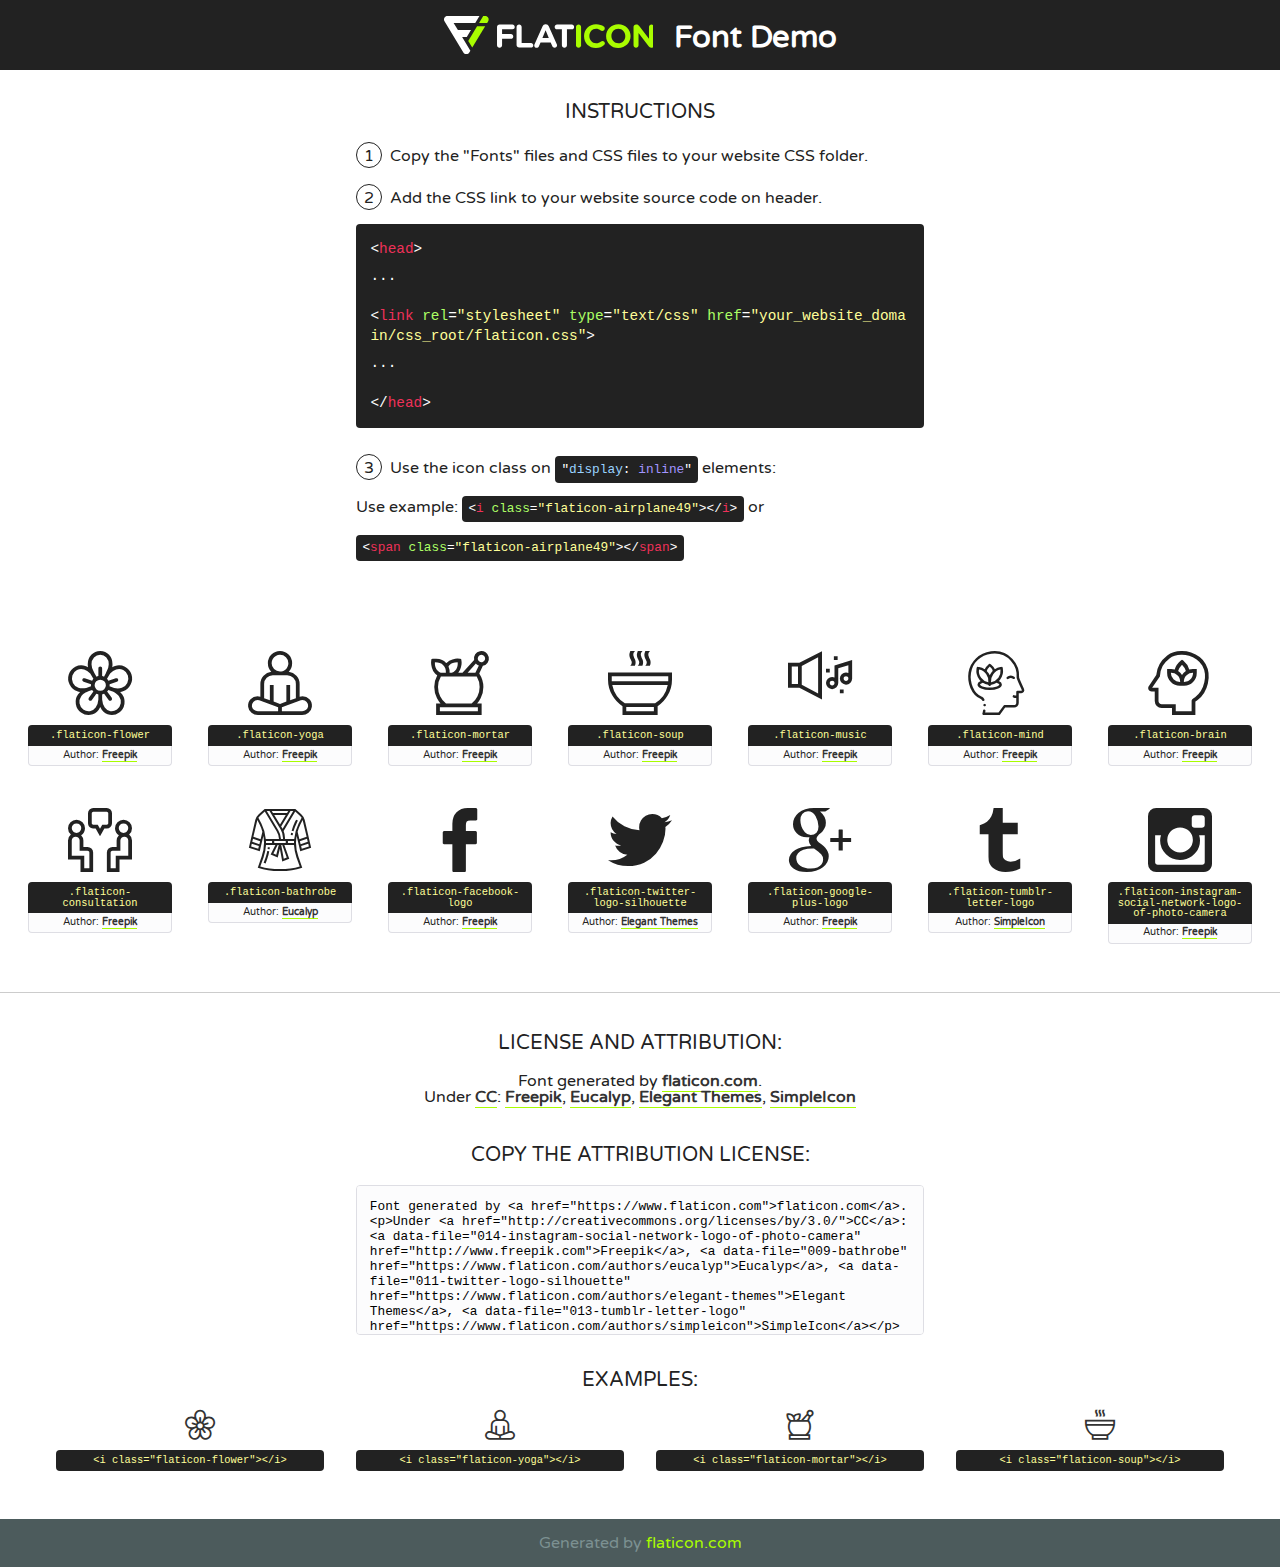
==== HealthAndBeauty-Ten/assets/font/flaticon.html @ 2656c35b "Add project files." ====
<!DOCTYPE html>
<!--
  Flaticon icon font: Flaticon
  Creation date: 19/06/2019 11:19
-->
<html>
<!DOCTYPE html>
<html>

<head>
    <title>Flaticon WebFont</title>
    <link href="http://fonts.googleapis.com/css?family=Varela+Round" rel="stylesheet" type="text/css" />
    <link rel="stylesheet" type="text/css" href="flaticon.css">
    <meta charset="UTF-8">
    <style>
    html, body, div, span, applet, object, iframe,
    h1, h2, h3, h4, h5, h6, p, blockquote, pre,
    a, abbr, acronym, address, big, cite, code,
    del, dfn, em, img, ins, kbd, q, s, samp,
    small, strike, strong, sub, sup, tt, var,
    b, u, i, center,
    dl, dt, dd, ol, ul, li,
    fieldset, form, label, legend,
    table, caption, tbody, tfoot, thead, tr, th, td,
    article, aside, canvas, details, embed, 
    figure, figcaption, footer, header, hgroup, 
    menu, nav, output, ruby, section, summary,
    time, mark, audio, video {
        margin: 0;
        padding: 0;
        border: 0;
        font-size: 100%;
        font: inherit;
        vertical-align: baseline;
    }
    /* HTML5 display-role reset for older browsers */
    article, aside, details, figcaption, figure, 
    footer, header, hgroup, menu, nav, section {
        display: block;
    }
    body {
        line-height: 1;
    }
    ol, ul {
        list-style: none;
    }
    blockquote, q {
        quotes: none;
    }
    blockquote:before, blockquote:after,
    q:before, q:after {
        content: '';
        content: none;
    }
    table {
        border-collapse: collapse;
        border-spacing: 0;
    }
    body {
        font-family: 'Varela Round', Helvetica, Arial, sans-serif;
        font-size: 16px;
        color: #222;
    }
    a {
        color: #333;
        border-bottom: 1px solid #a9fd00;
        font-weight: bold;
        text-decoration: none;
    }
    * {
        -moz-box-sizing: border-box;
        -webkit-box-sizing: border-box;
        box-sizing: border-box;
        margin: 0;
        padding: 0;
    }
    [class^="flaticon-"]:before, [class*=" flaticon-"]:before, [class^="flaticon-"]:after, [class*=" flaticon-"]:after {
        font-family: Flaticon;
        font-size: 30px;
        font-style: normal;
        margin-left: 20px;
        color: #333;
    }
    .wrapper {
        max-width: 600px;
        margin: auto;
        padding: 0 1em;
    }
    .title {
        font-size: 1.25em;
        text-align: center;
        margin-bottom: 1em;
        text-transform: uppercase;
    }
    header {
        text-align: center;
        background-color: #222;
        color: #fff;
        padding: 1em;
    }
    header .logo {
        width: 210px;
        height: 38px;
        display: inline-block;
        vertical-align: middle;
        margin-right: 1em;
        border: none;
    }
    header strong {
        font-size: 1.95em;
        font-weight: bold;
        vertical-align: middle;
        margin-top: 5px;
        display: inline-block;
    }
    .demo {
        margin: 2em auto;
        line-height: 1.25em;
    }
    .demo ul li {
        margin-bottom: 1em;
    }
    .demo ul li .num {
        color: #222;
        border-radius: 20px;
        display: inline-block;
        width: 26px;
        padding: 3px;
        height: 26px;
        text-align: center;
        margin-right: 0.5em;
        border: 1px solid #222;
    }
    .demo ul li code {
        background-color: #222;
        border-radius: 4px;
        padding: 0.25em 0.5em;
        display: inline-block;
        color: #fff;
        font-family: Consolas,Monaco,Lucida Console,Liberation Mono,DejaVu Sans Mono,Bitstream Vera Sans Mono,Courier New, monospace;
        font-weight: lighter;
        margin-top: 1em;
        font-size: 0.8em;
        word-break: break-all;
    }
    .demo ul li code.big {
        padding: 1em;
        font-size: 0.9em;
    }
    .demo ul li code .red {
        color: #EF3159;
    }
    .demo ul li code .green {
        color: #ACFF65;
    }
    .demo ul li code .yellow {
        color: #FFFF99;
    }
    .demo ul li code .blue {
        color: #99D3FF;
    }
    .demo ul li code .purple {
        color: #A295FF;
    }
    .demo ul li code .dots {
        margin-top: 0.5em;
        display: block;
    }
    #glyphs {
        border-bottom: 1px solid #ccc;
        padding: 2em 0;
        text-align: center;
    }
    .glyph {
        display: inline-block;
        width: 9em;
        margin: 1em;
        text-align: center;
        vertical-align: top;
        background: #FFF;
    }
    .glyph .glyph-icon {
        padding: 10px;
        display: block;
        font-family:"Flaticon";
        font-size: 64px;
        line-height: 1;
    }
    .glyph .glyph-icon:before {
        font-size: 64px;
        color: #222;
        margin-left: 0;
    }
    .class-name {
        font-size: 0.65em;
        background-color: #222;
        color: #fff;
        border-radius: 4px 4px 0 0;
        padding: 0.5em;
        color: #FFFF99;
        font-family: Consolas,Monaco,Lucida Console,Liberation Mono,DejaVu Sans Mono,Bitstream Vera Sans Mono,Courier New, monospace;
    }
    .author-name {
        font-size: 0.6em;
        background-color: #fcfcfd;
        border: 1px solid #DEDEE4;
        border-top: 0;
        border-radius: 0 0 4px 4px;
        padding: 0.5em;
    }
    .class-name:last-child {
        font-size: 10px;
        color:#888;
    }
    .class-name:last-child a {
        font-size: 10px;
        color:#555;
    }
    .class-name:last-child a:hover {
        color:#a9fd00;
    }
    .glyph > input {
        display: block;
        width: 100px;
        margin: 5px auto;
        text-align: center;
        font-size: 12px;
        cursor: text;
    }
    .glyph > input.icon-input {
        font-family:"Flaticon";
        font-size: 16px;
        margin-bottom: 10px;
    }
    .attribution .title {
        margin-top: 2em;
    }
    .attribution textarea {
        background-color: #fcfcfd;
        padding: 1em;
        border: none;
        box-shadow: none;
        border: 1px solid #DEDEE4;
        border-radius: 4px;
        resize: none;
        width: 100%;
        height: 150px;
        font-size: 0.8em;
        font-family: Consolas,Monaco,Lucida Console,Liberation Mono,DejaVu Sans Mono,Bitstream Vera Sans Mono,Courier New, monospace;
        -webkit-appearance: none;
    }
    .iconsuse {
        margin: 2em auto;
        text-align: center;
        max-width: 1200px;
    }
    .iconsuse:after {
        content: '';
        display: table;
        clear: both;
    }
    .iconsuse .image {
        float: left;
        width: 25%;
        padding: 0 1em;
    }
    .iconsuse .image p {
        margin-bottom: 1em;
    }
    .iconsuse .image span {
        display: block;
        font-size: 0.65em;
        background-color: #222;
        color: #fff;
        border-radius: 4px;
        padding: 0.5em;
        color: #FFFF99;
        margin-top: 1em;
        font-family: Consolas,Monaco,Lucida Console,Liberation Mono,DejaVu Sans Mono,Bitstream Vera Sans Mono,Courier New, monospace;
    }
    #footer {
        text-align: center;
        background-color: #4C5B5C;
        color: #7c9192;
        padding: 1em;
    }
    #footer a {
        border: none;
        color: #a9fd00;
        font-weight: normal;
    }
    @media (max-width: 960px) {
        .iconsuse .image {
            width: 50%;
        }
    }
    @media (max-width: 560px) {
        .iconsuse .image {
            width: 100%;
        }
    }
    </style>
</head>

<body class="characters-off">

    <header>
        <a href="https://www.flaticon.com" target="_blank" class="logo">
            <svg version="1.1" xmlns="http://www.w3.org/2000/svg" xmlns:xlink="http://www.w3.org/1999/xlink" xmlns:a="http://ns.adobe.com/AdobeSVGViewerExtensions/3.0/" viewBox="0 0 560.875 102.036" enable-background="new 0 0 560.875 102.036" xml:space="preserve">
                <defs>
                </defs>
                <g>
                    <g class="letters">
                        <path fill="#ffffff" d="M141.596,29.675c0-3.777,2.985-6.767,6.764-6.767h34.438c3.426,0,6.15,2.728,6.15,6.15
                        c0,3.43-2.724,6.149-6.15,6.149h-27.674v13.091h23.719c3.429,0,6.151,2.724,6.151,6.15c0,3.43-2.723,6.149-6.151,6.149h-23.719
                        v17.574c0,3.773-2.986,6.761-6.764,6.761c-3.779,0-6.764-2.989-6.764-6.761V29.675z"></path>
                        <path fill="#ffffff" d="M193.844,29.149c0-3.781,2.985-6.767,6.764-6.767c3.776,0,6.763,2.985,6.763,6.767v42.957h25.039
                        c3.426,0,6.149,2.726,6.149,6.153c0,3.425-2.723,6.15-6.149,6.15h-31.802c-3.779,0-6.764-2.986-6.764-6.768V29.149z"></path>
                        <path fill="#ffffff" d="M241.891,75.71l21.438-48.407c1.492-3.341,4.215-5.357,7.906-5.357h0.792
                        c3.686,0,6.323,2.017,7.815,5.357l21.439,48.407c0.436,0.967,0.701,1.845,0.701,2.723c0,3.602-2.809,6.501-6.414,6.501
                        c-3.161,0-5.269-1.845-6.499-4.655l-4.132-9.661h-27.059l-4.301,10.102c-1.144,2.631-3.426,4.214-6.237,4.214
                        c-3.517,0-6.24-2.81-6.24-6.325C241.1,77.64,241.451,76.677,241.891,75.71z M279.932,58.666l-8.521-20.297l-8.526,20.297H279.932
                        z"></path>
                        <path fill="#ffffff" d="M314.864,35.387H301.86c-3.429,0-6.239-2.813-6.239-6.238c0-3.429,2.811-6.24,6.239-6.24h39.533
                        c3.426,0,6.237,2.811,6.237,6.24c0,3.425-2.811,6.238-6.237,6.238h-13.001v42.785c0,3.773-2.99,6.761-6.764,6.761
                        c-3.779,0-6.764-2.989-6.764-6.761V35.387z"></path>
                        <path fill="#A9FD00" d="M352.615,29.149c0-3.781,2.985-6.767,6.767-6.767c3.774,0,6.761,2.985,6.761,6.767v49.024
                        c0,3.773-2.987,6.761-6.761,6.761c-3.781,0-6.767-2.989-6.767-6.761V29.149z"></path>
                        <path fill="#A9FD00" d="M374.132,53.836v-0.179c0-17.481,13.178-31.801,32.065-31.801c9.22,0,15.459,2.458,20.557,6.238
                        c1.402,1.054,2.637,2.985,2.637,5.357c0,3.692-2.985,6.59-6.681,6.59c-1.845,0-3.071-0.702-4.044-1.319
                        c-3.776-2.813-7.729-4.393-12.562-4.393c-10.364,0-17.831,8.611-17.831,19.154v0.173c0,10.542,7.291,19.329,17.831,19.329
                        c5.715,0,9.492-1.756,13.359-4.834c1.049-0.874,2.458-1.491,4.039-1.491c3.429,0,6.325,2.813,6.325,6.236
                        c0,2.106-1.056,3.78-2.282,4.834c-5.539,4.834-12.036,7.733-21.878,7.733C387.572,85.464,374.132,71.493,374.132,53.836z"></path>
                        <path fill="#A9FD00" d="M433.009,53.836v-0.179c0-17.481,13.79-31.801,32.766-31.801c18.981,0,32.592,14.143,32.592,31.628v0.173
                        c0,17.483-13.785,31.807-32.769,31.807C446.625,85.464,433.009,71.32,433.009,53.836z M484.224,53.836v-0.179
                        c0-10.539-7.725-19.326-18.626-19.326c-10.893,0-18.449,8.611-18.449,19.154v0.173c0,10.542,7.73,19.329,18.626,19.329
                        C476.676,72.986,484.224,64.378,484.224,53.836z"></path>
                        <path fill="#A9FD00" d="M506.233,29.321c0-3.774,2.99-6.763,6.767-6.763h1.401c3.252,0,5.183,1.583,7.029,3.953l26.093,34.265
                        V29.059c0-3.692,2.99-6.677,6.681-6.677c3.683,0,6.671,2.985,6.671,6.677v48.934c0,3.78-2.987,6.765-6.764,6.765h-0.436
                        c-3.257,0-5.188-1.581-7.034-3.953l-27.056-35.492v32.944c0,3.687-2.985,6.676-6.678,6.676c-3.683,0-6.673-2.989-6.673-6.676
                        V29.321z"></path>
                    </g>
                    <g class="insignia">
                        <path fill="#ffffff" d="M48.372,56.137h12.517l11.156-18.537H37.186L25.688,18.539h57.825L94.668,0H9.271
                        C5.925,0,2.842,1.801,1.198,4.716c-1.644,2.907-1.593,6.482,0.134,9.343l50.38,83.501c1.678,2.781,4.689,4.476,7.938,4.476
                        c3.246,0,6.257-1.695,7.935-4.476l2.898-4.804L48.372,56.137z"></path>
                        <g class="i">
                            <path fill="#A9FD00" d="M93.575,18.539h0.031v0.004l21.652,0.004l2.705-4.488c1.727-2.861,1.778-6.436,0.133-9.343
                            C116.454,1.801,113.371,0,110.026,0h-5.294L93.575,18.539z"></path>
                            <polygon fill="#A9FD00" points="88.291,27.356 64.725,66.486 75.519,84.404 109.942,27.356"></polygon>
                        </g>
                    </g>
                </g>
            </svg>
        </a>
        <strong>Font Demo</strong>
    </header>


    <section class="demo wrapper">

        <p class="title">Instructions</p>

        <ul>
            <li>
                <span class="num">1</span>Copy the "Fonts" files and CSS files to your website CSS folder.
            </li>
            <li>
                <span class="num">2</span>Add the CSS link to your website source code on header.
                <code class="big">
                    &lt;<span class="red">head</span>&gt;
                    <br/><span class="dots">...</span>
                    <br/>&lt;<span class="red">link</span> <span class="green">rel</span>=<span class="yellow">"stylesheet"</span> <span class="green">type</span>=<span class="yellow">"text/css"</span> <span class="green">href</span>=<span class="yellow">"your_website_domain/css_root/flaticon.css"</span>&gt;
                    <br/><span class="dots">...</span>
                    <br/>&lt;/<span class="red">head</span>&gt;
                </code>
            </li>

            <li>
                <p>
                    <span class="num">3</span>Use the icon class on <code>"<span class="blue">display</span>:<span class="purple"> inline</span>"</code> elements:
                    <br />
                    Use example: <code>&lt;<span class="red">i</span> <span class="green">class</span>=<span class="yellow">&quot;flaticon-airplane49&quot;</span>&gt;&lt;/<span class="red">i</span>&gt;</code> or <code>&lt;<span class="red">span</span> <span class="green">class</span>=<span class="yellow">&quot;flaticon-airplane49&quot;</span>&gt;&lt;/<span class="red">span</span>&gt;</code>
            </li>
        </ul>

    </section>




   <section id="glyphs">          
    
      
        <div class="glyph"><div class="glyph-icon flaticon-flower"></div>
            <div class="class-name">.flaticon-flower</div>
            <div class="author-name">Author: <a data-file="001-flower" href="http://www.freepik.com">Freepik</a> </div> 
        </div>        
        
        <div class="glyph"><div class="glyph-icon flaticon-yoga"></div>
            <div class="class-name">.flaticon-yoga</div>
            <div class="author-name">Author: <a data-file="002-yoga" href="http://www.freepik.com">Freepik</a> </div> 
        </div>        
        
        <div class="glyph"><div class="glyph-icon flaticon-mortar"></div>
            <div class="class-name">.flaticon-mortar</div>
            <div class="author-name">Author: <a data-file="003-mortar" href="http://www.freepik.com">Freepik</a> </div> 
        </div>        
        
        <div class="glyph"><div class="glyph-icon flaticon-soup"></div>
            <div class="class-name">.flaticon-soup</div>
            <div class="author-name">Author: <a data-file="004-soup" href="http://www.freepik.com">Freepik</a> </div> 
        </div>        
        
        <div class="glyph"><div class="glyph-icon flaticon-music"></div>
            <div class="class-name">.flaticon-music</div>
            <div class="author-name">Author: <a data-file="005-music" href="http://www.freepik.com">Freepik</a> </div> 
        </div>        
        
        <div class="glyph"><div class="glyph-icon flaticon-mind"></div>
            <div class="class-name">.flaticon-mind</div>
            <div class="author-name">Author: <a data-file="006-mind" href="http://www.freepik.com">Freepik</a> </div> 
        </div>        
        
        <div class="glyph"><div class="glyph-icon flaticon-brain"></div>
            <div class="class-name">.flaticon-brain</div>
            <div class="author-name">Author: <a data-file="007-brain" href="http://www.freepik.com">Freepik</a> </div> 
        </div>        
        
        <div class="glyph"><div class="glyph-icon flaticon-consultation"></div>
            <div class="class-name">.flaticon-consultation</div>
            <div class="author-name">Author: <a data-file="008-consultation" href="http://www.freepik.com">Freepik</a> </div> 
        </div>        
        
        <div class="glyph"><div class="glyph-icon flaticon-bathrobe"></div>
            <div class="class-name">.flaticon-bathrobe</div>
            <div class="author-name">Author: <a data-file="009-bathrobe" href="https://www.flaticon.com/authors/eucalyp">Eucalyp</a> </div> 
        </div>        
        
        <div class="glyph"><div class="glyph-icon flaticon-facebook-logo"></div>
            <div class="class-name">.flaticon-facebook-logo</div>
            <div class="author-name">Author: <a data-file="010-facebook-logo" href="http://www.freepik.com">Freepik</a> </div> 
        </div>        
        
        <div class="glyph"><div class="glyph-icon flaticon-twitter-logo-silhouette"></div>
            <div class="class-name">.flaticon-twitter-logo-silhouette</div>
            <div class="author-name">Author: <a data-file="011-twitter-logo-silhouette" href="https://www.flaticon.com/authors/elegant-themes">Elegant Themes</a> </div> 
        </div>        
        
        <div class="glyph"><div class="glyph-icon flaticon-google-plus-logo"></div>
            <div class="class-name">.flaticon-google-plus-logo</div>
            <div class="author-name">Author: <a data-file="012-google-plus-logo" href="http://www.freepik.com">Freepik</a> </div> 
        </div>        
        
        <div class="glyph"><div class="glyph-icon flaticon-tumblr-letter-logo"></div>
            <div class="class-name">.flaticon-tumblr-letter-logo</div>
            <div class="author-name">Author: <a data-file="013-tumblr-letter-logo" href="https://www.flaticon.com/authors/simpleicon">SimpleIcon</a> </div> 
        </div>        
        
        <div class="glyph"><div class="glyph-icon flaticon-instagram-social-network-logo-of-photo-camera"></div>
            <div class="class-name">.flaticon-instagram-social-network-logo-of-photo-camera</div>
            <div class="author-name">Author: <a data-file="014-instagram-social-network-logo-of-photo-camera" href="http://www.freepik.com">Freepik</a> </div> 
        </div>        
        

    </section>



    <section class="attribution wrapper"   style="text-align:center;">

      <div class="title">License and attribution:</div><div class="attrDiv">Font generated by <a href="https://www.flaticon.com">flaticon.com</a>. <div><p>Under <a href="http://creativecommons.org/licenses/by/3.0/">CC</a>: <a data-file="014-instagram-social-network-logo-of-photo-camera" href="http://www.freepik.com">Freepik</a>, <a data-file="009-bathrobe" href="https://www.flaticon.com/authors/eucalyp">Eucalyp</a>, <a data-file="011-twitter-logo-silhouette" href="https://www.flaticon.com/authors/elegant-themes">Elegant Themes</a>, <a data-file="013-tumblr-letter-logo" href="https://www.flaticon.com/authors/simpleicon">SimpleIcon</a></p>  </div>
      </div>
      <div class="title">Copy the Attribution License:</div>

    <textarea onclick="this.focus();this.select();">Font generated by &lt;a href=&quot;https://www.flaticon.com&quot;&gt;flaticon.com&lt;/a&gt;. <p>Under <a href="http://creativecommons.org/licenses/by/3.0/">CC</a>: <a data-file="014-instagram-social-network-logo-of-photo-camera" href="http://www.freepik.com">Freepik</a>, <a data-file="009-bathrobe" href="https://www.flaticon.com/authors/eucalyp">Eucalyp</a>, <a data-file="011-twitter-logo-silhouette" href="https://www.flaticon.com/authors/elegant-themes">Elegant Themes</a>, <a data-file="013-tumblr-letter-logo" href="https://www.flaticon.com/authors/simpleicon">SimpleIcon</a></p>  
     </textarea>

    </section>

    <section class="iconsuse">

          <div class="title">Examples:</div>            
             
            <div class="image">
                <p>
                    <i class="glyph-icon flaticon-flower"></i> 
                    <span>&lt;i class=&quot;flaticon-flower&quot;&gt;&lt;/i&gt;</span>
                </p>
            </div>
            
            <div class="image">
                <p>
                    <i class="glyph-icon flaticon-yoga"></i> 
                    <span>&lt;i class=&quot;flaticon-yoga&quot;&gt;&lt;/i&gt;</span>
                </p>
            </div>
            
            <div class="image">
                <p>
                    <i class="glyph-icon flaticon-mortar"></i> 
                    <span>&lt;i class=&quot;flaticon-mortar&quot;&gt;&lt;/i&gt;</span>
                </p>
            </div>
            
            <div class="image">
                <p>
                    <i class="glyph-icon flaticon-soup"></i> 
                    <span>&lt;i class=&quot;flaticon-soup&quot;&gt;&lt;/i&gt;</span>
                </p>
            </div>
                       
        </div>
                            
    </section>

<div id="footer">
    <div>Generated by <a href="https://www.flaticon.com">flaticon.com</a>
    </div>
</div>



</body>
</html>
---- HealthAndBeauty-Ten/assets/font/flaticon.css ----
/*
  	Flaticon icon font: Flaticon
  	Creation date: 19/06/2019 11:19
  	*/

@font-face {
  font-family: "Flaticon";
  src: url("./Flaticon.eot");
  src: url("./Flaticon.eot?#iefix") format("embedded-opentype"),
       url("./Flaticon.woff2") format("woff2"),
       url("./Flaticon.woff") format("woff"),
       url("./Flaticon.ttf") format("truetype"),
       url("./Flaticon.svg#Flaticon") format("svg");
  font-weight: normal;
  font-style: normal;
}

@media screen and (-webkit-min-device-pixel-ratio:0) {
  @font-face {
    font-family: "Flaticon";
    src: url("./Flaticon.svg#Flaticon") format("svg");
  }
}

[class^="flaticon-"]:before, [class*=" flaticon-"]:before,
[class^="flaticon-"]:after, [class*=" flaticon-"]:after {   
  font-family: Flaticon;
        font-size: 20px;
font-style: normal;
margin-left: 20px;
}

.flaticon-flower:before { content: "\f100"; }
.flaticon-yoga:before { content: "\f101"; }
.flaticon-mortar:before { content: "\f102"; }
.flaticon-soup:before { content: "\f103"; }
.flaticon-music:before { content: "\f104"; }
.flaticon-mind:before { content: "\f105"; }
.flaticon-brain:before { content: "\f106"; }
.flaticon-consultation:before { content: "\f107"; }
.flaticon-bathrobe:before { content: "\f108"; }
.flaticon-facebook-logo:before { content: "\f109"; }
.flaticon-twitter-logo-silhouette:before { content: "\f10a"; }
.flaticon-google-plus-logo:before { content: "\f10b"; }
.flaticon-tumblr-letter-logo:before { content: "\f10c"; }
.flaticon-instagram-social-network-logo-of-photo-camera:before { content: "\f10d"; }
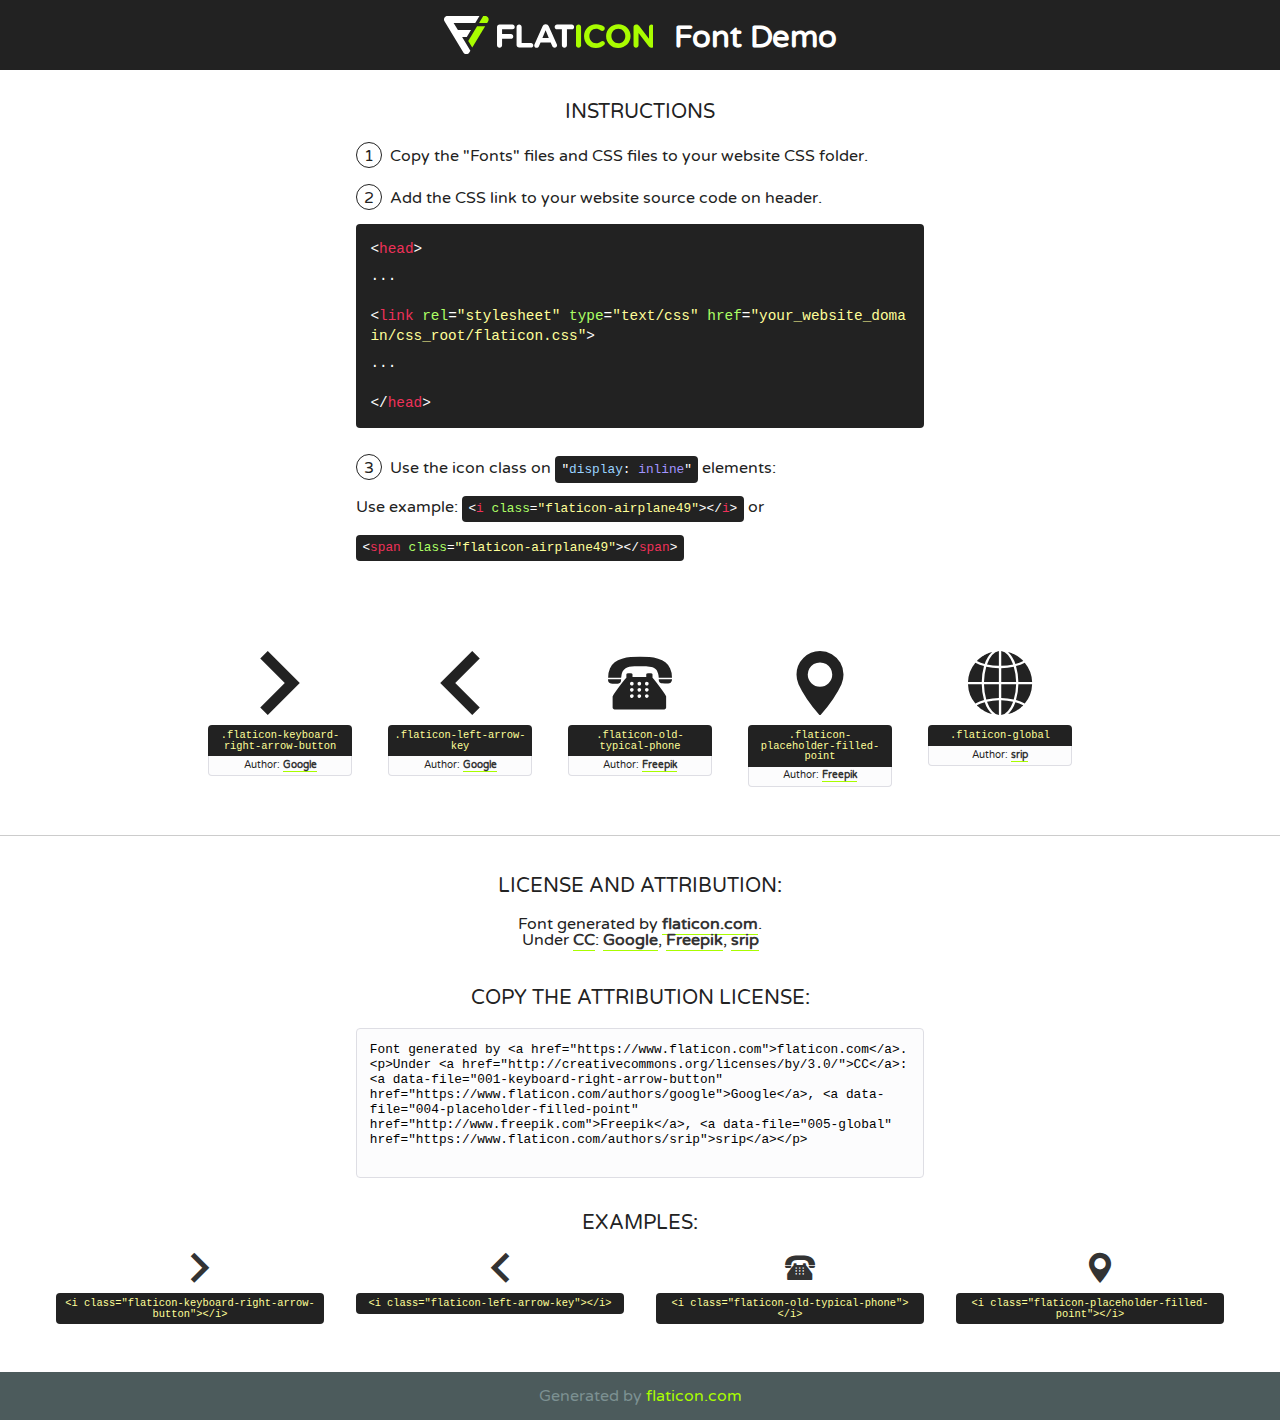
==== commit a8693444: "Update added flaticon Library files" ====
--- a/HealthAndBeauty-Ten/assets/font/flaticon.html
+++ b/HealthAndBeauty-Ten/assets/font/flaticon.html
@@ -1,7 +1,7 @@
 <!DOCTYPE html>
 <!--
   Flaticon icon font: Flaticon
-  Creation date: 19/06/2019 11:19
+  Creation date: 25/06/2019 06:51
 -->
 <html>
 <!DOCTYPE html>
@@ -392,76 +392,31 @@
    <section id="glyphs">          
     
       
-        <div class="glyph"><div class="glyph-icon flaticon-flower"></div>
-            <div class="class-name">.flaticon-flower</div>
-            <div class="author-name">Author: <a data-file="001-flower" href="http://www.freepik.com">Freepik</a> </div> 
+        <div class="glyph"><div class="glyph-icon flaticon-keyboard-right-arrow-button"></div>
+            <div class="class-name">.flaticon-keyboard-right-arrow-button</div>
+            <div class="author-name">Author: <a data-file="001-keyboard-right-arrow-button" href="https://www.flaticon.com/authors/google">Google</a> </div> 
         </div>        
         
-        <div class="glyph"><div class="glyph-icon flaticon-yoga"></div>
-            <div class="class-name">.flaticon-yoga</div>
-            <div class="author-name">Author: <a data-file="002-yoga" href="http://www.freepik.com">Freepik</a> </div> 
+        <div class="glyph"><div class="glyph-icon flaticon-left-arrow-key"></div>
+            <div class="class-name">.flaticon-left-arrow-key</div>
+            <div class="author-name">Author: <a data-file="002-left-arrow-key" href="https://www.flaticon.com/authors/google">Google</a> </div> 
         </div>        
         
-        <div class="glyph"><div class="glyph-icon flaticon-mortar"></div>
-            <div class="class-name">.flaticon-mortar</div>
-            <div class="author-name">Author: <a data-file="003-mortar" href="http://www.freepik.com">Freepik</a> </div> 
+        <div class="glyph"><div class="glyph-icon flaticon-old-typical-phone"></div>
+            <div class="class-name">.flaticon-old-typical-phone</div>
+            <div class="author-name">Author: <a data-file="003-old-typical-phone" href="http://www.freepik.com">Freepik</a> </div> 
         </div>        
         
-        <div class="glyph"><div class="glyph-icon flaticon-soup"></div>
-            <div class="class-name">.flaticon-soup</div>
-            <div class="author-name">Author: <a data-file="004-soup" href="http://www.freepik.com">Freepik</a> </div> 
+        <div class="glyph"><div class="glyph-icon flaticon-placeholder-filled-point"></div>
+            <div class="class-name">.flaticon-placeholder-filled-point</div>
+            <div class="author-name">Author: <a data-file="004-placeholder-filled-point" href="http://www.freepik.com">Freepik</a> </div> 
         </div>        
         
-        <div class="glyph"><div class="glyph-icon flaticon-music"></div>
-            <div class="class-name">.flaticon-music</div>
-            <div class="author-name">Author: <a data-file="005-music" href="http://www.freepik.com">Freepik</a> </div> 
+        <div class="glyph"><div class="glyph-icon flaticon-global"></div>
+            <div class="class-name">.flaticon-global</div>
+            <div class="author-name">Author: <a data-file="005-global" href="https://www.flaticon.com/authors/srip">srip</a> </div> 
         </div>        
         
-        <div class="glyph"><div class="glyph-icon flaticon-mind"></div>
-            <div class="class-name">.flaticon-mind</div>
-            <div class="author-name">Author: <a data-file="006-mind" href="http://www.freepik.com">Freepik</a> </div> 
-        </div>        
-        
-        <div class="glyph"><div class="glyph-icon flaticon-brain"></div>
-            <div class="class-name">.flaticon-brain</div>
-            <div class="author-name">Author: <a data-file="007-brain" href="http://www.freepik.com">Freepik</a> </div> 
-        </div>        
-        
-        <div class="glyph"><div class="glyph-icon flaticon-consultation"></div>
-            <div class="class-name">.flaticon-consultation</div>
-            <div class="author-name">Author: <a data-file="008-consultation" href="http://www.freepik.com">Freepik</a> </div> 
-        </div>        
-        
-        <div class="glyph"><div class="glyph-icon flaticon-bathrobe"></div>
-            <div class="class-name">.flaticon-bathrobe</div>
-            <div class="author-name">Author: <a data-file="009-bathrobe" href="https://www.flaticon.com/authors/eucalyp">Eucalyp</a> </div> 
-        </div>        
-        
-        <div class="glyph"><div class="glyph-icon flaticon-facebook-logo"></div>
-            <div class="class-name">.flaticon-facebook-logo</div>
-            <div class="author-name">Author: <a data-file="010-facebook-logo" href="http://www.freepik.com">Freepik</a> </div> 
-        </div>        
-        
-        <div class="glyph"><div class="glyph-icon flaticon-twitter-logo-silhouette"></div>
-            <div class="class-name">.flaticon-twitter-logo-silhouette</div>
-            <div class="author-name">Author: <a data-file="011-twitter-logo-silhouette" href="https://www.flaticon.com/authors/elegant-themes">Elegant Themes</a> </div> 
-        </div>        
-        
-        <div class="glyph"><div class="glyph-icon flaticon-google-plus-logo"></div>
-            <div class="class-name">.flaticon-google-plus-logo</div>
-            <div class="author-name">Author: <a data-file="012-google-plus-logo" href="http://www.freepik.com">Freepik</a> </div> 
-        </div>        
-        
-        <div class="glyph"><div class="glyph-icon flaticon-tumblr-letter-logo"></div>
-            <div class="class-name">.flaticon-tumblr-letter-logo</div>
-            <div class="author-name">Author: <a data-file="013-tumblr-letter-logo" href="https://www.flaticon.com/authors/simpleicon">SimpleIcon</a> </div> 
-        </div>        
-        
-        <div class="glyph"><div class="glyph-icon flaticon-instagram-social-network-logo-of-photo-camera"></div>
-            <div class="class-name">.flaticon-instagram-social-network-logo-of-photo-camera</div>
-            <div class="author-name">Author: <a data-file="014-instagram-social-network-logo-of-photo-camera" href="http://www.freepik.com">Freepik</a> </div> 
-        </div>        
-        
 
     </section>
 
@@ -469,11 +424,11 @@
 
     <section class="attribution wrapper"   style="text-align:center;">
 
-      <div class="title">License and attribution:</div><div class="attrDiv">Font generated by <a href="https://www.flaticon.com">flaticon.com</a>. <div><p>Under <a href="http://creativecommons.org/licenses/by/3.0/">CC</a>: <a data-file="014-instagram-social-network-logo-of-photo-camera" href="http://www.freepik.com">Freepik</a>, <a data-file="009-bathrobe" href="https://www.flaticon.com/authors/eucalyp">Eucalyp</a>, <a data-file="011-twitter-logo-silhouette" href="https://www.flaticon.com/authors/elegant-themes">Elegant Themes</a>, <a data-file="013-tumblr-letter-logo" href="https://www.flaticon.com/authors/simpleicon">SimpleIcon</a></p>  </div>
+      <div class="title">License and attribution:</div><div class="attrDiv">Font generated by <a href="https://www.flaticon.com">flaticon.com</a>. <div><p>Under <a href="http://creativecommons.org/licenses/by/3.0/">CC</a>: <a data-file="001-keyboard-right-arrow-button" href="https://www.flaticon.com/authors/google">Google</a>, <a data-file="004-placeholder-filled-point" href="http://www.freepik.com">Freepik</a>, <a data-file="005-global" href="https://www.flaticon.com/authors/srip">srip</a></p>  </div>
       </div>
       <div class="title">Copy the Attribution License:</div>
 
-    <textarea onclick="this.focus();this.select();">Font generated by &lt;a href=&quot;https://www.flaticon.com&quot;&gt;flaticon.com&lt;/a&gt;. <p>Under <a href="http://creativecommons.org/licenses/by/3.0/">CC</a>: <a data-file="014-instagram-social-network-logo-of-photo-camera" href="http://www.freepik.com">Freepik</a>, <a data-file="009-bathrobe" href="https://www.flaticon.com/authors/eucalyp">Eucalyp</a>, <a data-file="011-twitter-logo-silhouette" href="https://www.flaticon.com/authors/elegant-themes">Elegant Themes</a>, <a data-file="013-tumblr-letter-logo" href="https://www.flaticon.com/authors/simpleicon">SimpleIcon</a></p>  
+    <textarea onclick="this.focus();this.select();">Font generated by &lt;a href=&quot;https://www.flaticon.com&quot;&gt;flaticon.com&lt;/a&gt;. <p>Under <a href="http://creativecommons.org/licenses/by/3.0/">CC</a>: <a data-file="001-keyboard-right-arrow-button" href="https://www.flaticon.com/authors/google">Google</a>, <a data-file="004-placeholder-filled-point" href="http://www.freepik.com">Freepik</a>, <a data-file="005-global" href="https://www.flaticon.com/authors/srip">srip</a></p>  
      </textarea>
 
     </section>
@@ -484,29 +439,29 @@
              
             <div class="image">
                 <p>
-                    <i class="glyph-icon flaticon-flower"></i> 
-                    <span>&lt;i class=&quot;flaticon-flower&quot;&gt;&lt;/i&gt;</span>
+                    <i class="glyph-icon flaticon-keyboard-right-arrow-button"></i> 
+                    <span>&lt;i class=&quot;flaticon-keyboard-right-arrow-button&quot;&gt;&lt;/i&gt;</span>
                 </p>
             </div>
             
             <div class="image">
                 <p>
-                    <i class="glyph-icon flaticon-yoga"></i> 
-                    <span>&lt;i class=&quot;flaticon-yoga&quot;&gt;&lt;/i&gt;</span>
+                    <i class="glyph-icon flaticon-left-arrow-key"></i> 
+                    <span>&lt;i class=&quot;flaticon-left-arrow-key&quot;&gt;&lt;/i&gt;</span>
                 </p>
             </div>
             
             <div class="image">
                 <p>
-                    <i class="glyph-icon flaticon-mortar"></i> 
-                    <span>&lt;i class=&quot;flaticon-mortar&quot;&gt;&lt;/i&gt;</span>
+                    <i class="glyph-icon flaticon-old-typical-phone"></i> 
+                    <span>&lt;i class=&quot;flaticon-old-typical-phone&quot;&gt;&lt;/i&gt;</span>
                 </p>
             </div>
             
             <div class="image">
                 <p>
-                    <i class="glyph-icon flaticon-soup"></i> 
-                    <span>&lt;i class=&quot;flaticon-soup&quot;&gt;&lt;/i&gt;</span>
+                    <i class="glyph-icon flaticon-placeholder-filled-point"></i> 
+                    <span>&lt;i class=&quot;flaticon-placeholder-filled-point&quot;&gt;&lt;/i&gt;</span>
                 </p>
             </div>
                        
--- a/HealthAndBeauty-Ten/assets/font/flaticon.css
+++ b/HealthAndBeauty-Ten/assets/font/flaticon.css
@@ -1,6 +1,6 @@
 	/*
   	Flaticon icon font: Flaticon
-  	Creation date: 19/06/2019 11:19
+  	Creation date: 25/06/2019 06:51
   	*/
 
 @font-face {
@@ -30,17 +30,8 @@
 margin-left: 20px;
 }
 
-.flaticon-flower:before { content: "\f100"; }
-.flaticon-yoga:before { content: "\f101"; }
-.flaticon-mortar:before { content: "\f102"; }
-.flaticon-soup:before { content: "\f103"; }
-.flaticon-music:before { content: "\f104"; }
-.flaticon-mind:before { content: "\f105"; }
-.flaticon-brain:before { content: "\f106"; }
-.flaticon-consultation:before { content: "\f107"; }
-.flaticon-bathrobe:before { content: "\f108"; }
-.flaticon-facebook-logo:before { content: "\f109"; }
-.flaticon-twitter-logo-silhouette:before { content: "\f10a"; }
-.flaticon-google-plus-logo:before { content: "\f10b"; }
-.flaticon-tumblr-letter-logo:before { content: "\f10c"; }
-.flaticon-instagram-social-network-logo-of-photo-camera:before { content: "\f10d"; }+.flaticon-keyboard-right-arrow-button:before { content: "\f100"; }
+.flaticon-left-arrow-key:before { content: "\f101"; }
+.flaticon-old-typical-phone:before { content: "\f102"; }
+.flaticon-placeholder-filled-point:before { content: "\f103"; }
+.flaticon-global:before { content: "\f104"; }